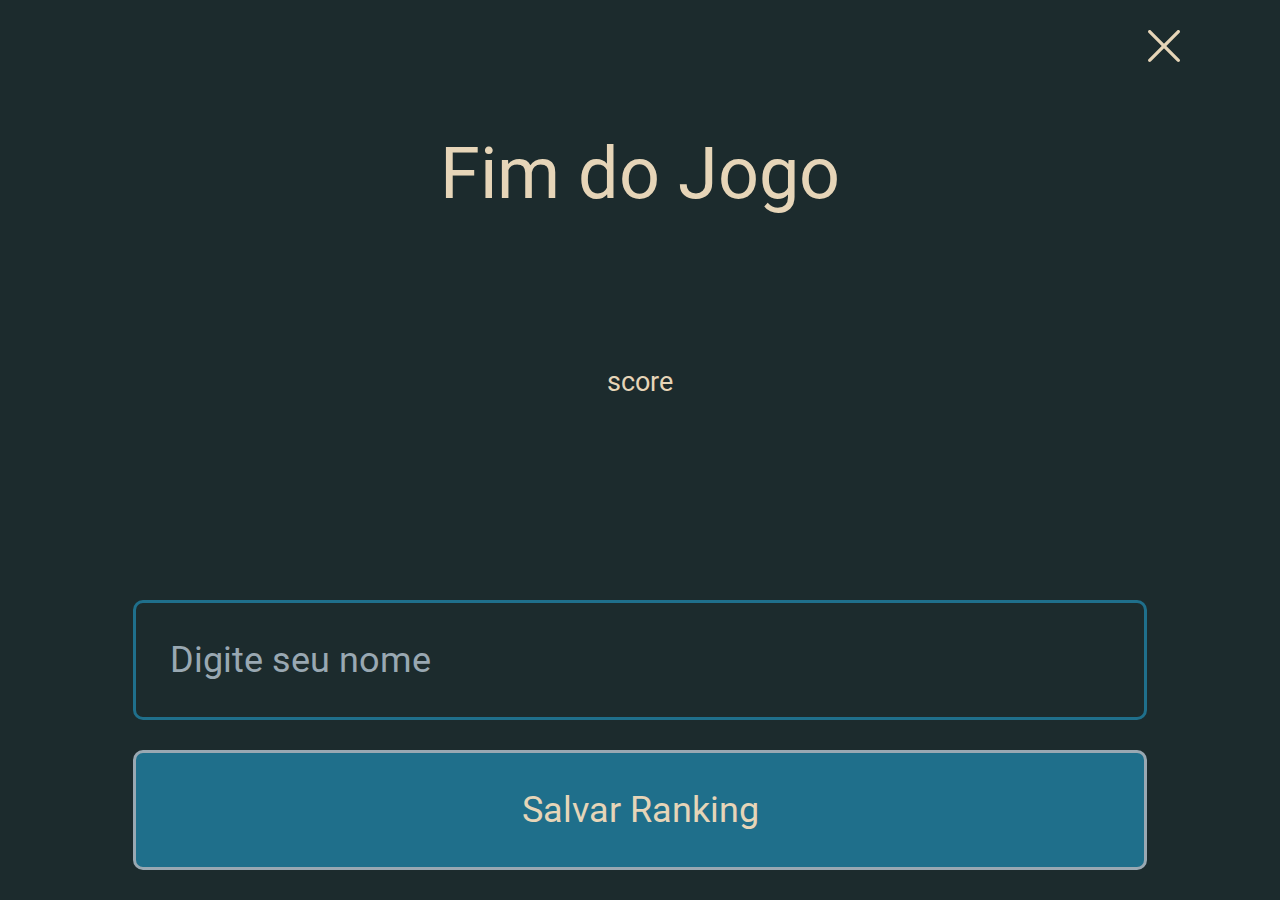
==== end.html @ 133bb825 "corrigido um som e post salvando com cors anywhere" ====
<html lang="pt">
    <head>
        <meta charset="utf-8">
        <meta name="viewport" content="width=device-width, initial-scale=1, shrink-to-fit=no">
        <meta name="description" content="The MDN Web Docs site
        provides information about Open Web technologies
        including HTML, CSS, and APIs for both Web sites and
        progressive web apps.">
        <title>JS G3n1u5</title>
        <link rel="JS G3n1u5 icon" href="images/logo.png" type="image/png">
        <link rel="stylesheet" type="text/css" href="css/bootstrap.css">
        <link rel="stylesheet" type="text/css" href="css/styles.css">

    </head>

    <body class="container-md">
        <div class="icon-close">
            <a href="index.html"><img src="images/close.svg" alt="Ícone de ranking de jogadores"></a>
        </div>

        <div class="end-game">
            <p>Fim do Jogo</p>
        </div>

        <div class="score">
            <p>score</p>
            <p class="score-number">37</p>
        </div>

        <form action="https://us-central1-prova-front-letras.cloudfunctions.net/save" 
        class="form-end-game" method="POST">
            <input type="text" placeholder="Digite seu nome" class="name-form">
            <input type="submit" value="Salvar Ranking" class="score-form">
        </form>

       
    </body>

    <script type="text/javascript" src="js/jquery.js"></script>
    <script type="text/javascript" src="js/script.js"></script>
    <script type="text/javascript" src="js/end.js"></script>

</html>
---- css/styles.css ----
/* Reset CSS */

/* http://meyerweb.com/eric/tools/css/reset/ 
   v2.0 | 20110126
   License: none (public domain)
*/

html, body, div, span, applet, object, iframe,
h1, h2, h3, h4, h5, h6, p, blockquote, pre,
a, abbr, acronym, address, big, cite, code,
del, dfn, em, img, ins, kbd, q, s, samp,
small, strike, strong, sub, sup, tt, var,
b, u, i, center,
dl, dt, dd, ol, ul, li,
fieldset, form, label, legend,
table, caption, tbody, tfoot, thead, tr, th, td,
article, aside, canvas, details, embed,
figure, figcaption, footer, header, hgroup,
menu, nav, output, ruby, section, summary,
time, mark, audio, video {
	margin: 0;
	padding: 0;
	border: 0;
	font-size: 100%;
	font: inherit;
	vertical-align: baseline;
}
/* HTML5 display-role reset for older browsers */
article, aside, details, figcaption, figure,
footer, header, hgroup, menu, nav, section {
	display: block;
}
body {
	line-height: 1;
}
ol, ul {
	list-style: none;
}
blockquote, q {
	quotes: none;
}
blockquote:before, blockquote:after,
q:before, q:after {
	content: '';
	content: none;
}
table {
	border-collapse: collapse;
	border-spacing: 0;
}

/* End Reset CSS */


/* Variables */

    :root{
        --background: #1C2B2D;
        --accent: #1F6F8B;
        --letter1: #E6D5B8;
		--letter2: #99A8B2;
		--scrollbar: #c1c1c1;
		--scrollbar-background: #fafafa;
		
		--top-icon-height: 8.66666vh;
		--footer-play-game-height: 16.66666vh;
		--current-number-height: 43.33vh;
		--numbers-height: 56.66vh;
		--ranking-title-height: 15.3vh;
    }

/* End variables */

/* Fonts */

@font-face {
	font-family: 'Roboto';
	src: url("../webfonts/Roboto-Regular.ttf");
  }

/* End fonts */

body{
	background-color: var(--background);
	font-family: 'Roboto';
}

/* Index */

.icon-ranking{
	padding-top: 3.3vh;
	padding-right: 3.3vh;
	height: var(--top-icon-height)
}

.icon-ranking img{
	height: 5.33vh ;
}

.logo-center{
	display: flex;
	justify-content: center;
	align-items: center;
	height: calc(100vh - var(--top-icon-height) - var(--footer-play-game-height));
}

.logo-center img{
	height: 6.83vh;
}

.play-game{
    height: var(--footer-play-game-height);
    padding-bottom: 3.33vh;
	padding-right: 5.55vw;
	display: flex;
    padding-left: 5.55vw;
    width: 100%;
}

.play-game div{
	height: 100%;
	display: flex;
	justify-content: center;
	align-items: center;
	width: 100%;
	background-color: var(--accent);
	border: 3px solid var(--letter2);
	border-radius: 10px;
	color: var(--letter1);
	text-decoration: none;
	font-size: 4vh;
	transition: 0.3s;
	
}

.play-game a{
	color: var(--letter1);
	text-decoration: none;
	font-size: 4vh;
	width: 100%;
}

.play-game div:hover{
	cursor: pointer;
	transition: 0.3s;
	background-color: var(--letter1);
	border-color: var(--accent);
}

.play-game div:hover p{
	color: var(--accent);
}

/* End of index */

/* Game */

.current-number{
	height: calc(100vh - var(--numbers-height));
	display: flex;
	justify-content: center;
	align-items: center;
	
}

.current-number p{
	color: var(--letter1);
	font-size: 15.66vh;
	text-align: center;
}

.current-number-frame{
	width: 25vh;
	height: 25vh;
	display: flex;
	border: 3px solid var(--letter1);
	justify-content: center;
	align-items: center;
}

.numbers p{
	font-size: 10.66vh;
	color: var(--letter2);
}

.row, .col{
	margin: 0px;
	padding: 0px;
}

.col{
	height: 17.5vh;
	width: 17.5vh;
	border-top: 3px solid var(--accent);
	border-left: 3px solid var(--accent);
	display: flex;
	justify-content: center;
	align-items: center;
	transition: 0.2s;
	transition-timing-function:cubic-bezier(0.445, 0.05, 0.55, 0.95);

}

.n7, .n8, .n9{
	border-bottom: 3px solid var(--accent);
}

.n3, .n6, .n9{
	border-right: 3px solid var(--accent);
}
.col:hover{
	transition: 0.2s;
	background-color: var(--accent);
	cursor: pointer;
	transition-timing-function: ease-in-out;
}

.col:hover p{
	color: var(--letter1);
}

.container-number{
	display: flex;
	justify-content: center;
	padding-right: 3.3vh;
	padding-left: 3.3vh;
	padding-bottom: 3.3vh;
	align-items: center;
	height: var(--numbers-height);
}

.numbers .row .col{
	-moz-user-select: none;
	-webkit-user-select: none;
	-khtml-user-select:none;
	-webkit-touch-callout:none;
	-ms-user-select:none;
	user-select:none;
}

/* End of Game */


/* Ranking */

.ranking-title{
	height: 5.33vh;
	display: inline-flex;
	margin-top: 3.33vh;
	margin-bottom: 6.66vh;
	align-items: center;
}

.ranking-title p{
	color: var(--letter1);
	font-size: 4vh;
	text-align: center;
	margin: 0 auto;
	

}

.ranking-title a{
	cursor: pointer;
}

.ranking-title img{
	height: 5.33vh;
}

.ranking-title div{
	height: fit-content;
	position: fixed;
	padding-left: 3.3vh;
}

.ranking-names{
	display: flex;
	justify-content: space-between;
	height: 7.5vh;
	align-items: center;
}

.ranking-names div{
	display: flex;
}

.ranking-names div p:first-of-type{
	margin-left: 5.5vh;
}

.ranking-names div p:nth-of-type(2){
	margin-left: 4.16vh;
}

.ranking-names:nth-of-type(1) p, .ranking-names:nth-of-type(2) p, .ranking-names:nth-of-type(3) p{
	color: var(--letter2);
}

.ranking-names p{
	font-size: 4vh;
	color: var(--accent);
}

.ranking-score{
	margin-right: 5.83vw;
}

.listWrapper{
	max-height:calc(100vh - var(--ranking-title-height));
	height: calc(100vh - var(--ranking-title-height));
	overflow-y:auto;
	display: flex;
	align-items: center;
}

.listWrapper p{
	font-size: 4vh;
	color: var(--accent);
	text-align: center;
}

.listWrapper::-webkit-scrollbar{
	width: 2.66vh;
	background-color: var(--scrollbar-background);
}

.listWrapper::-webkit-scrollbar-thumb{
	border: 4px solid var(--scrollbar-background);
	border-radius: 10px;
	-webkit-box-shadow: inset 0 0 6px rgba(0,0,0,.3);
	background-color: var(--scrollbar);
}

.loader,
.loader:before,
.loader:after {
  background: var(--letter2);
  -webkit-animation: load1 1s infinite ease-in-out;
  animation: load1 1s infinite ease-in-out;
  width: 1em;
  height: 4em;
}
.loader {
  color: var(--letter2);
  text-indent: -9999em;
  margin: 88px auto;
  position: relative;
  font-size: 2vh;
  -webkit-transform: translateZ(0);
  -ms-transform: translateZ(0);
  transform: translateZ(0);
  -webkit-animation-delay: -0.16s;
  animation-delay: -0.16s;
}
.loader:before,
.loader:after {
  position: absolute;
  top: 0;
  content: '';
}
.loader:before {
  left: -1.5em;
  -webkit-animation-delay: -0.32s;
  animation-delay: -0.32s;
}
.loader:after {
  left: 1.5em;
}
@-webkit-keyframes load1 {
  0%,
  80%,
  100% {
    box-shadow: 0 0;
    height: 4em;
  }
  40% {
    box-shadow: 0 -2em;
    height: 5em;
  }
}
@keyframes load1 {
  0%,
  80%,
  100% {
    box-shadow: 0 0;
    height: 4em;
  }
  40% {
    box-shadow: 0 -2em;
    height: 5em;
  }
}
/* End of ranking */

/* End-Game */

.icon-close{

	padding-top: 3.3vh;
	padding-right: 3.3vh;
	height: var(--top-icon-height);
	display: flex;
	justify-content: flex-end;
	margin-bottom: 6.66vh;

}

.end-game{
	height: 25.66vh;
}

.end-game p{
	font-size: 8vh;
	text-align: center;
	margin: 0 auto;
	color: var(--letter1);
}

.score{
	height: 25.66vh;
}

.score p{
	text-align: center;
	margin: 0 auto;
	color: var(--letter1);
}

.score p:nth-of-type(1){
	font-size: 3vh;
}
.score p:nth-of-type(2){
	font-size: 16vh;
}

form input[type="text"]{
    background: transparent;
	color: var(--letter2);
	outline: none;
	border: 3px solid var(--accent);
	height: 13.33vh;
	font-size: 4vh;
	border-radius: 10px;
	text-indent: 3.5vh;
	margin: 0 auto;
	display: block;
	width: 88.88%;

}

form input::placeholder{
	color: var(--letter2);
	margin-left: 3.5vh;
	font-size: 4vh;
}

form input[type="submit"]{
	outline: none;
    background: var(--accent);
	color: var(--letter1);
	border: 3px solid var(--letter2);
	height: 13.33vh;
	font-size: 4vh;
	border-radius: 10px;
	margin: 0 auto;
	display: block;
	width: 88.88%;
	transition: 0.3s;
	margin-top: 3.33vh;
}

form input[type="submit"]:hover{
	transition: 0.3s;
    background: var(--letter1);
	color: var(--accent);
	border: 3px solid var(--accent);

}

/* End of End-Game */
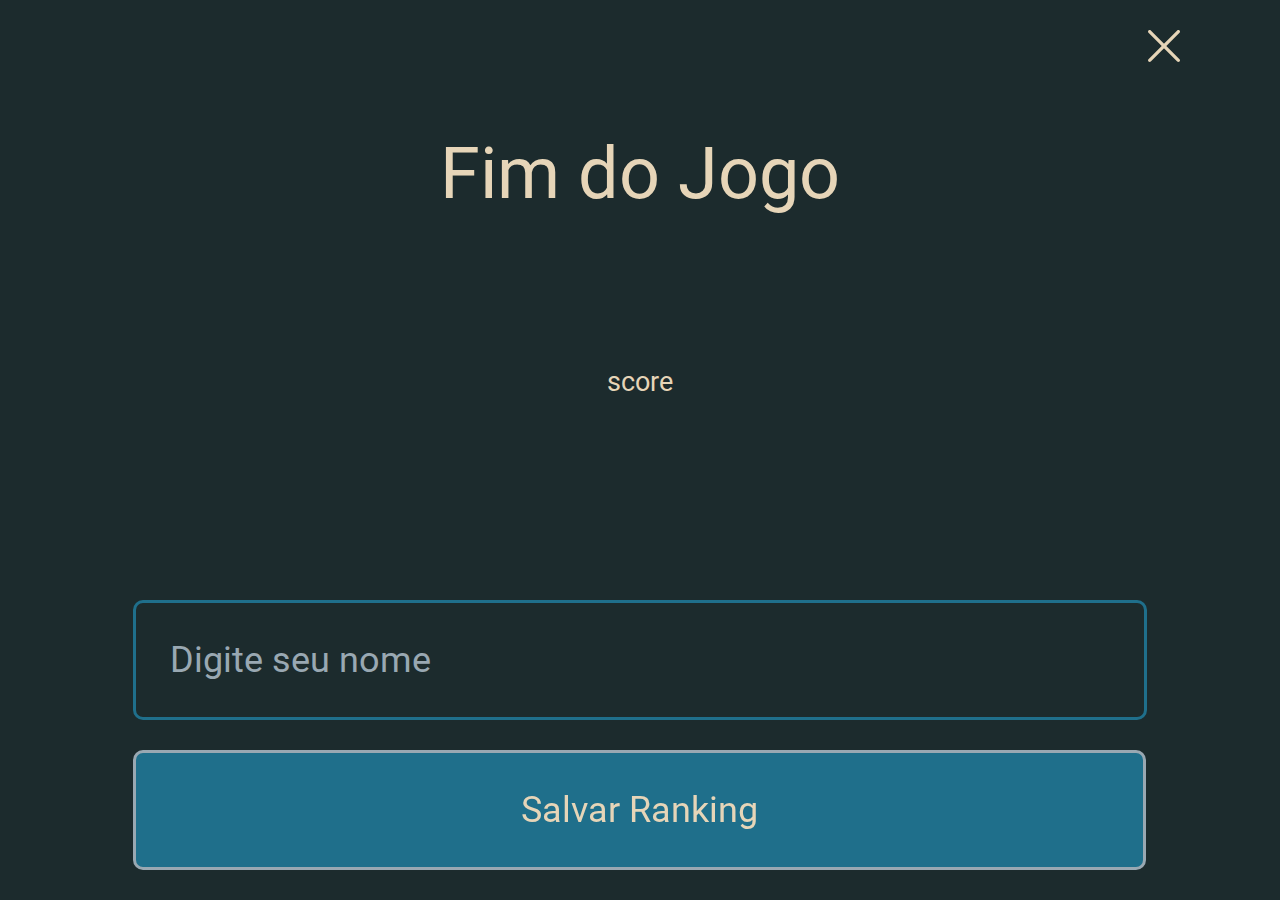
==== commit 16be233c: "adicionado hover customizados incluindo cursor" ====
--- a/end.html
+++ b/end.html
@@ -2,20 +2,18 @@
     <head>
         <meta charset="utf-8">
         <meta name="viewport" content="width=device-width, initial-scale=1, shrink-to-fit=no">
-        <meta name="description" content="The MDN Web Docs site
-        provides information about Open Web technologies
-        including HTML, CSS, and APIs for both Web sites and
-        progressive web apps.">
+        <meta name="description" content="JS G3n1u5 é um jogo de memória com objetivo de você repetir a sequência dos números mostrados! Garanta alta pontuação e fique no ranking! Feito por Amélia Guerreiro">
         <title>JS G3n1u5</title>
         <link rel="JS G3n1u5 icon" href="images/logo.png" type="image/png">
         <link rel="stylesheet" type="text/css" href="css/bootstrap.css">
         <link rel="stylesheet" type="text/css" href="css/styles.css">
+        <link rel="stylesheet" type="text/css" href="css/sweetalert2.min.css">
 
     </head>
 
     <body class="container-md">
         <div class="icon-close">
-            <a href="index.html"><img src="images/close.svg" alt="Ícone de ranking de jogadores"></a>
+            <a href="index.html"><img src="images/close.svg" alt="Ícone de fechar"></a>
         </div>
 
         <div class="end-game">
@@ -29,7 +27,8 @@
 
         <form action="https://us-central1-prova-front-letras.cloudfunctions.net/save" 
         class="form-end-game" method="POST">
-            <input type="text" placeholder="Digite seu nome" class="name-form">
+            <label for="name" aria-label="Nome" class="sr-only">Nome</label>
+            <input type="text" placeholder="Digite seu nome" class="name-form" id="name" name="name" autocomplete="off">
             <input type="submit" value="Salvar Ranking" class="score-form">
         </form>
 
@@ -39,5 +38,6 @@
     <script type="text/javascript" src="js/jquery.js"></script>
     <script type="text/javascript" src="js/script.js"></script>
     <script type="text/javascript" src="js/end.js"></script>
+    <script type="text/javascript" src="js/sweetalert2.min.js"></script>
 
 </html>--- a/css/styles.css
+++ b/css/styles.css
@@ -95,7 +95,22 @@
 
 .icon-ranking img{
 	height: 5.33vh ;
-}
+	-webkit-transition-duration: 0.3s;
+	transition-duration: 0.3s;
+	-webkit-transition-property: transform;
+	transition-property: transform;
+	-webkit-transform: perspective(1px) translateZ(0);
+  	transform: perspective(1px) translateZ(0);
+  	box-shadow: 0 0 1px rgba(0, 0, 0, 0);
+}
+
+.icon-ranking img:hover{
+	
+	-webkit-transform: scale(0.9);
+	transform: scale(0.9);
+
+}
+
 
 .logo-center{
 	display: flex;
@@ -114,7 +129,14 @@
 	padding-right: 5.55vw;
 	display: flex;
     padding-left: 5.55vw;
-    width: 100%;
+	width: 100%;
+	background: none;
+    outline: none;
+    border: none;
+}
+
+.play-game:focus{
+	outline: none;
 }
 
 .play-game div{
@@ -129,7 +151,13 @@
 	color: var(--letter1);
 	text-decoration: none;
 	font-size: 4vh;
-	transition: 0.3s;
+	-webkit-transition-duration: 0.3s;
+	transition-duration: 0.3s;
+	-webkit-transition-property: transform;
+	transition-property: transform;
+	-webkit-transform: perspective(1px) translateZ(0);
+  	transform: perspective(1px) translateZ(0);
+  	box-shadow: 0 0 1px rgba(0, 0, 0, 0);
 	
 }
 
@@ -141,19 +169,17 @@
 }
 
 .play-game div:hover{
-	cursor: pointer;
-	transition: 0.3s;
-	background-color: var(--letter1);
-	border-color: var(--accent);
-}
-
-.play-game div:hover p{
-	color: var(--accent);
-}
-
-/* End of index */
-
-/* Game */
+	-webkit-transform: scale(0.9);
+  	transform: scale(0.9);
+	cursor: url("../images/cursor.svg"), auto;
+}
+
+
+
+#game{
+	display: none;
+}
+
 
 .current-number{
 	height: calc(100vh - var(--numbers-height));
@@ -191,33 +217,92 @@
 .col{
 	height: 17.5vh;
 	width: 17.5vh;
-	border-top: 3px solid var(--accent);
-	border-left: 3px solid var(--accent);
+	border-top: 4px solid var(--accent);
+	border-left: 4px solid var(--accent);
+	border-right: none;
+	border-bottom: none;
 	display: flex;
 	justify-content: center;
 	align-items: center;
+	background: none;
 	transition: 0.2s;
+	outline: none;
 	transition-timing-function:cubic-bezier(0.445, 0.05, 0.55, 0.95);
 
+
+}
+
+.col:hover{
+	cursor: url("../images/cursor.svg"), auto;
+}
+
+.col:focus{
+	background-color: var(--accent);
+	outline: none;
 }
 
 .n7, .n8, .n9{
-	border-bottom: 3px solid var(--accent);
+	border-bottom:4px solid var(--accent);
 }
 
 .n3, .n6, .n9{
-	border-right: 3px solid var(--accent);
-}
-.col:hover{
-	transition: 0.2s;
-	background-color: var(--accent);
-	cursor: pointer;
-	transition-timing-function: ease-in-out;
-}
-
-.col:hover p{
-	color: var(--letter1);
-}
+	border-right: 4px solid var(--accent);
+}
+
+.sk-chase {
+	width: 6.67vh;
+    height: 6.67vh;
+	position: relative;
+	animation: sk-chase 2.5s infinite linear both;
+  }
+  
+  .sk-chase-dot {
+	width: 100%;
+	height: 100%;
+	position: absolute;
+	left: 0;
+	top: 0; 
+	animation: sk-chase-dot 2.0s infinite ease-in-out both; 
+  }
+  
+  .sk-chase-dot:before {
+	content: '';
+	display: block;
+	width: 25%;
+	height: 25%;
+	background-color: #fff;
+	border-radius: 100%;
+	animation: sk-chase-dot-before 2.0s infinite ease-in-out both; 
+  }
+  
+  .sk-chase-dot:nth-child(1) { animation-delay: -1.1s; }
+  .sk-chase-dot:nth-child(2) { animation-delay: -1.0s; }
+  .sk-chase-dot:nth-child(3) { animation-delay: -0.9s; }
+  .sk-chase-dot:nth-child(4) { animation-delay: -0.8s; }
+  .sk-chase-dot:nth-child(5) { animation-delay: -0.7s; }
+  .sk-chase-dot:nth-child(6) { animation-delay: -0.6s; }
+  .sk-chase-dot:nth-child(1):before { animation-delay: -1.1s; }
+  .sk-chase-dot:nth-child(2):before { animation-delay: -1.0s; }
+  .sk-chase-dot:nth-child(3):before { animation-delay: -0.9s; }
+  .sk-chase-dot:nth-child(4):before { animation-delay: -0.8s; }
+  .sk-chase-dot:nth-child(5):before { animation-delay: -0.7s; }
+  .sk-chase-dot:nth-child(6):before { animation-delay: -0.6s; }
+  
+  @keyframes sk-chase {
+	100% { transform: rotate(360deg); } 
+  }
+  
+  @keyframes sk-chase-dot {
+	80%, 100% { transform: rotate(360deg); } 
+  }
+  
+  @keyframes sk-chase-dot-before {
+	50% {
+	  transform: scale(0.4); 
+	} 100%, 0% {
+	  transform: scale(1.0); 
+	} 
+  }
 
 .container-number{
 	display: flex;
@@ -229,6 +314,7 @@
 	height: var(--numbers-height);
 }
 
+/* deixa o texto dos números inselecionáveis */
 .numbers .row .col{
 	-moz-user-select: none;
 	-webkit-user-select: none;
@@ -238,7 +324,7 @@
 	user-select:none;
 }
 
-/* End of Game */
+/* End of index */
 
 
 /* Ranking */
@@ -266,6 +352,18 @@
 
 .ranking-title img{
 	height: 5.33vh;
+	-webkit-transition-duration: 0.3s;
+	transition-duration: 0.3s;
+	-webkit-transition-property: transform;
+	transition-property: transform;
+	-webkit-transform: perspective(1px) translateZ(0);
+  	transform: perspective(1px) translateZ(0);
+  	box-shadow: 0 0 1px rgba(0, 0, 0, 0);
+}
+
+.ranking-title img:hover{
+	-webkit-transform: scale(0.9);
+	transform: scale(0.9);
 }
 
 .ranking-title div{
@@ -277,12 +375,18 @@
 .ranking-names{
 	display: flex;
 	justify-content: space-between;
-	height: 7.5vh;
-	align-items: center;
+	margin-bottom: 3.83vh;
+	margin-top: 3.83vh;
+	align-items: center;
+}
+
+.ranking-names:nth-of-type(1){
+	margin-top: 0px;
 }
 
 .ranking-names div{
 	display: flex;
+	align-items: center;
 }
 
 .ranking-names div p:first-of-type{
@@ -312,12 +416,12 @@
 	overflow-y:auto;
 	display: flex;
 	align-items: center;
+	justify-content: center;
 }
 
 .listWrapper p{
 	font-size: 4vh;
 	color: var(--accent);
-	text-align: center;
 }
 
 .listWrapper::-webkit-scrollbar{
@@ -406,6 +510,21 @@
 
 }
 
+.icon-close img{
+	-webkit-transition-duration: 0.3s;
+	transition-duration: 0.3s;
+	-webkit-transition-property: transform;
+	transition-property: transform;
+	-webkit-transform: perspective(1px) translateZ(0);
+  	transform: perspective(1px) translateZ(0);
+  	box-shadow: 0 0 1px rgba(0, 0, 0, 0);
+}
+
+.icon-close img:hover{
+	-webkit-transform: scale(0.9);
+	transform: scale(0.9);
+}
+
 .end-game{
 	height: 25.66vh;
 }
@@ -466,16 +585,30 @@
 	margin: 0 auto;
 	display: block;
 	width: 88.88%;
-	transition: 0.3s;
 	margin-top: 3.33vh;
+	-webkit-transition-duration: 0.3s;
+	transition-duration: 0.3s;
+	-webkit-transition-property: transform;
+	transition-property: transform;
+	-webkit-transform: perspective(1px) translateZ(0);
+  	transform: perspective(1px) translateZ(0);
+  	box-shadow: 0 0 1px rgba(0, 0, 0, 0);
 }
 
 form input[type="submit"]:hover{
-	transition: 0.3s;
-    background: var(--letter1);
-	color: var(--accent);
-	border: 3px solid var(--accent);
-
+	cursor: url("../images/cursor.svg"), auto;
+	-webkit-transform: scale(0.9);
+	transform: scale(0.9);
+
+}
+
+.sr-only{
+	position:absolute;
+	left:-10000px;
+	top:auto;
+	width:1px;
+	height:1px;
+	overflow:hidden;
 }
 
 /* End of End-Game */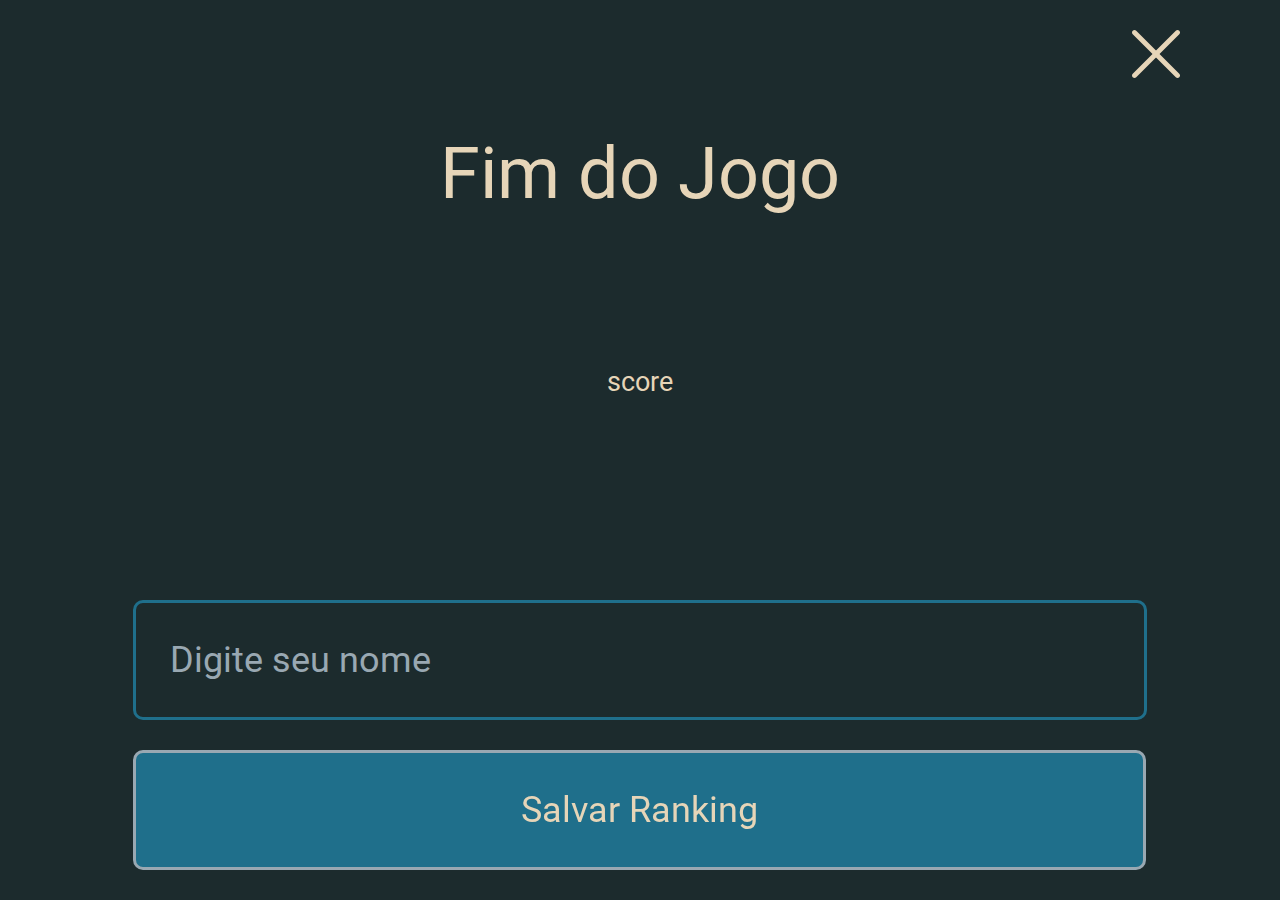
==== commit a7eee9b0: "colocado opções de som na tela inicial" ====
--- a/end.html
+++ b/end.html
@@ -1,43 +1,45 @@
 <html lang="pt">
-    <head>
-        <meta charset="utf-8">
-        <meta name="viewport" content="width=device-width, initial-scale=1, shrink-to-fit=no">
-        <meta name="description" content="JS G3n1u5 é um jogo de memória com objetivo de você repetir a sequência dos números mostrados! Garanta alta pontuação e fique no ranking! Feito por Amélia Guerreiro">
-        <title>JS G3n1u5</title>
-        <link rel="JS G3n1u5 icon" href="images/logo.png" type="image/png">
-        <link rel="stylesheet" type="text/css" href="css/bootstrap.css">
-        <link rel="stylesheet" type="text/css" href="css/styles.css">
-        <link rel="stylesheet" type="text/css" href="css/sweetalert2.min.css">
 
-    </head>
+<head>
+    <meta charset="utf-8">
+    <meta name="viewport" content="width=device-width, initial-scale=1, shrink-to-fit=no">
+    <meta name="description" content="JS G3n1u5 é um jogo de memória com objetivo de você repetir
+         a sequência dos números mostrados! Garanta alta pontuação e 
+         fique no ranking! Feito por Amélia Guerreiro">
+    <title>JS G3n1u5</title>
+    <link rel="JS G3n1u5 icon" href="images/logo.svg" type="image/png">
+    <link rel="stylesheet" type="text/css" href="css/bootstrap.css">
+    <link rel="stylesheet" type="text/css" href="css/styles.css">
+    <link rel="stylesheet" type="text/css" href="css/sweetalert2.min.css">
 
-    <body class="container-md">
-        <div class="icon-close">
-            <a href="index.html"><img src="images/close.svg" alt="Ícone de fechar"></a>
-        </div>
+</head>
 
-        <div class="end-game">
-            <p>Fim do Jogo</p>
-        </div>
+<body class="container-md">
+    <div class="icon-close">
+        <a href="index.html"><img src="images/close.svg" alt="Ícone de fechar"></a>
+    </div>
 
-        <div class="score">
-            <p>score</p>
-            <p class="score-number">37</p>
-        </div>
+    <div class="end-game">
+        <p>Fim do Jogo</p>
+    </div>
 
-        <form action="https://us-central1-prova-front-letras.cloudfunctions.net/save" 
-        class="form-end-game" method="POST">
-            <label for="name" aria-label="Nome" class="sr-only">Nome</label>
-            <input type="text" placeholder="Digite seu nome" class="name-form" id="name" name="name" autocomplete="off">
-            <input type="submit" value="Salvar Ranking" class="score-form">
-        </form>
+    <div class="score">
+        <p>score</p>
+        <p class="score-number">37</p>
+    </div>
 
-       
-    </body>
+    <form action="https://us-central1-prova-front-letras.cloudfunctions.net/save" class="form-end-game" method="POST">
+        <label for="name" aria-label="Nome" class="sr-only">Nome</label>
+        <input type="text" placeholder="Digite seu nome" class="name-form" id="name" name="name" autocomplete="off">
+        <input type="submit" value="Salvar Ranking" class="score-form">
+    </form>
 
-    <script type="text/javascript" src="js/jquery.js"></script>
-    <script type="text/javascript" src="js/script.js"></script>
-    <script type="text/javascript" src="js/end.js"></script>
-    <script type="text/javascript" src="js/sweetalert2.min.js"></script>
+
+</body>
+
+<script type="text/javascript" src="js/jquery.js"></script>
+<script type="text/javascript" src="js/script.js"></script>
+<script type="text/javascript" src="js/end.js"></script>
+<script type="text/javascript" src="js/sweetalert2.min.js"></script>
 
 </html>--- a/css/styles.css
+++ b/css/styles.css
@@ -61,7 +61,7 @@
 		--letter2: #99A8B2;
 		--scrollbar: #c1c1c1;
 		--scrollbar-background: #fafafa;
-		
+
 		--top-icon-height: 8.66666vh;
 		--footer-play-game-height: 16.66666vh;
 		--current-number-height: 43.33vh;
@@ -90,6 +90,7 @@
 .icon-ranking{
 	padding-top: 3.3vh;
 	padding-right: 3.3vh;
+	padding-left: 3.3vh;
 	height: var(--top-icon-height)
 }
 
@@ -105,7 +106,6 @@
 }
 
 .icon-ranking img:hover{
-	
 	-webkit-transform: scale(0.9);
 	transform: scale(0.9);
 
@@ -140,7 +140,10 @@
 }
 
 .play-game div{
+	min-height: 100%;
+	min-height: -webkit-fill-available;
 	height: 100%;
+	height: -webkit-fill-available;
 	display: flex;
 	justify-content: center;
 	align-items: center;
@@ -174,8 +177,6 @@
 	cursor: url("../images/cursor.svg"), auto;
 }
 
-
-
 #game{
 	display: none;
 }
@@ -248,6 +249,9 @@
 .n3, .n6, .n9{
 	border-right: 4px solid var(--accent);
 }
+
+
+/* Animation loading dots */
 
 .sk-chase {
 	width: 6.67vh;
@@ -304,6 +308,8 @@
 	} 
   }
 
+/* End animation loading dots */
+
 .container-number{
 	display: flex;
 	justify-content: center;
@@ -314,7 +320,7 @@
 	height: var(--numbers-height);
 }
 
-/* deixa o texto dos números inselecionáveis */
+/* unselectable numbers */
 .numbers .row .col{
 	-moz-user-select: none;
 	-webkit-user-select: none;
@@ -511,6 +517,7 @@
 }
 
 .icon-close img{
+	height: 5.33vh;
 	-webkit-transition-duration: 0.3s;
 	transition-duration: 0.3s;
 	-webkit-transition-property: transform;
